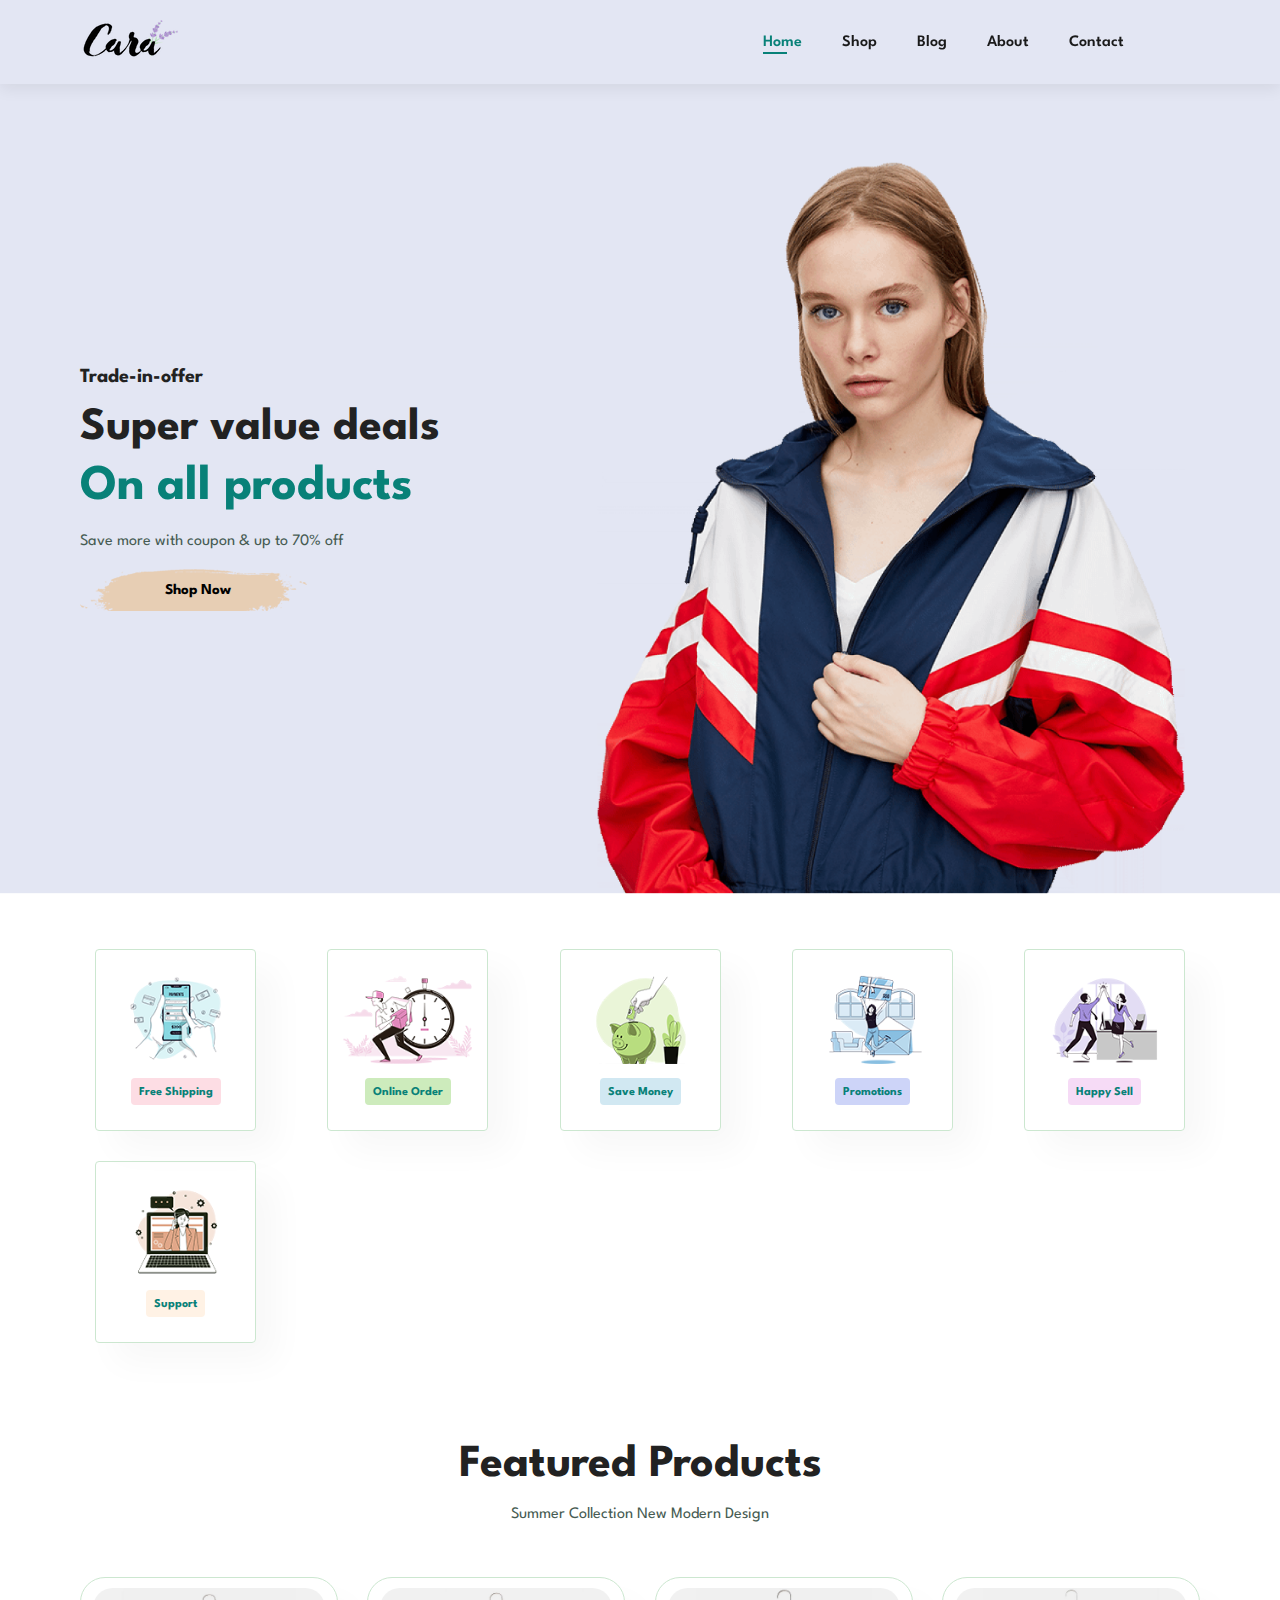
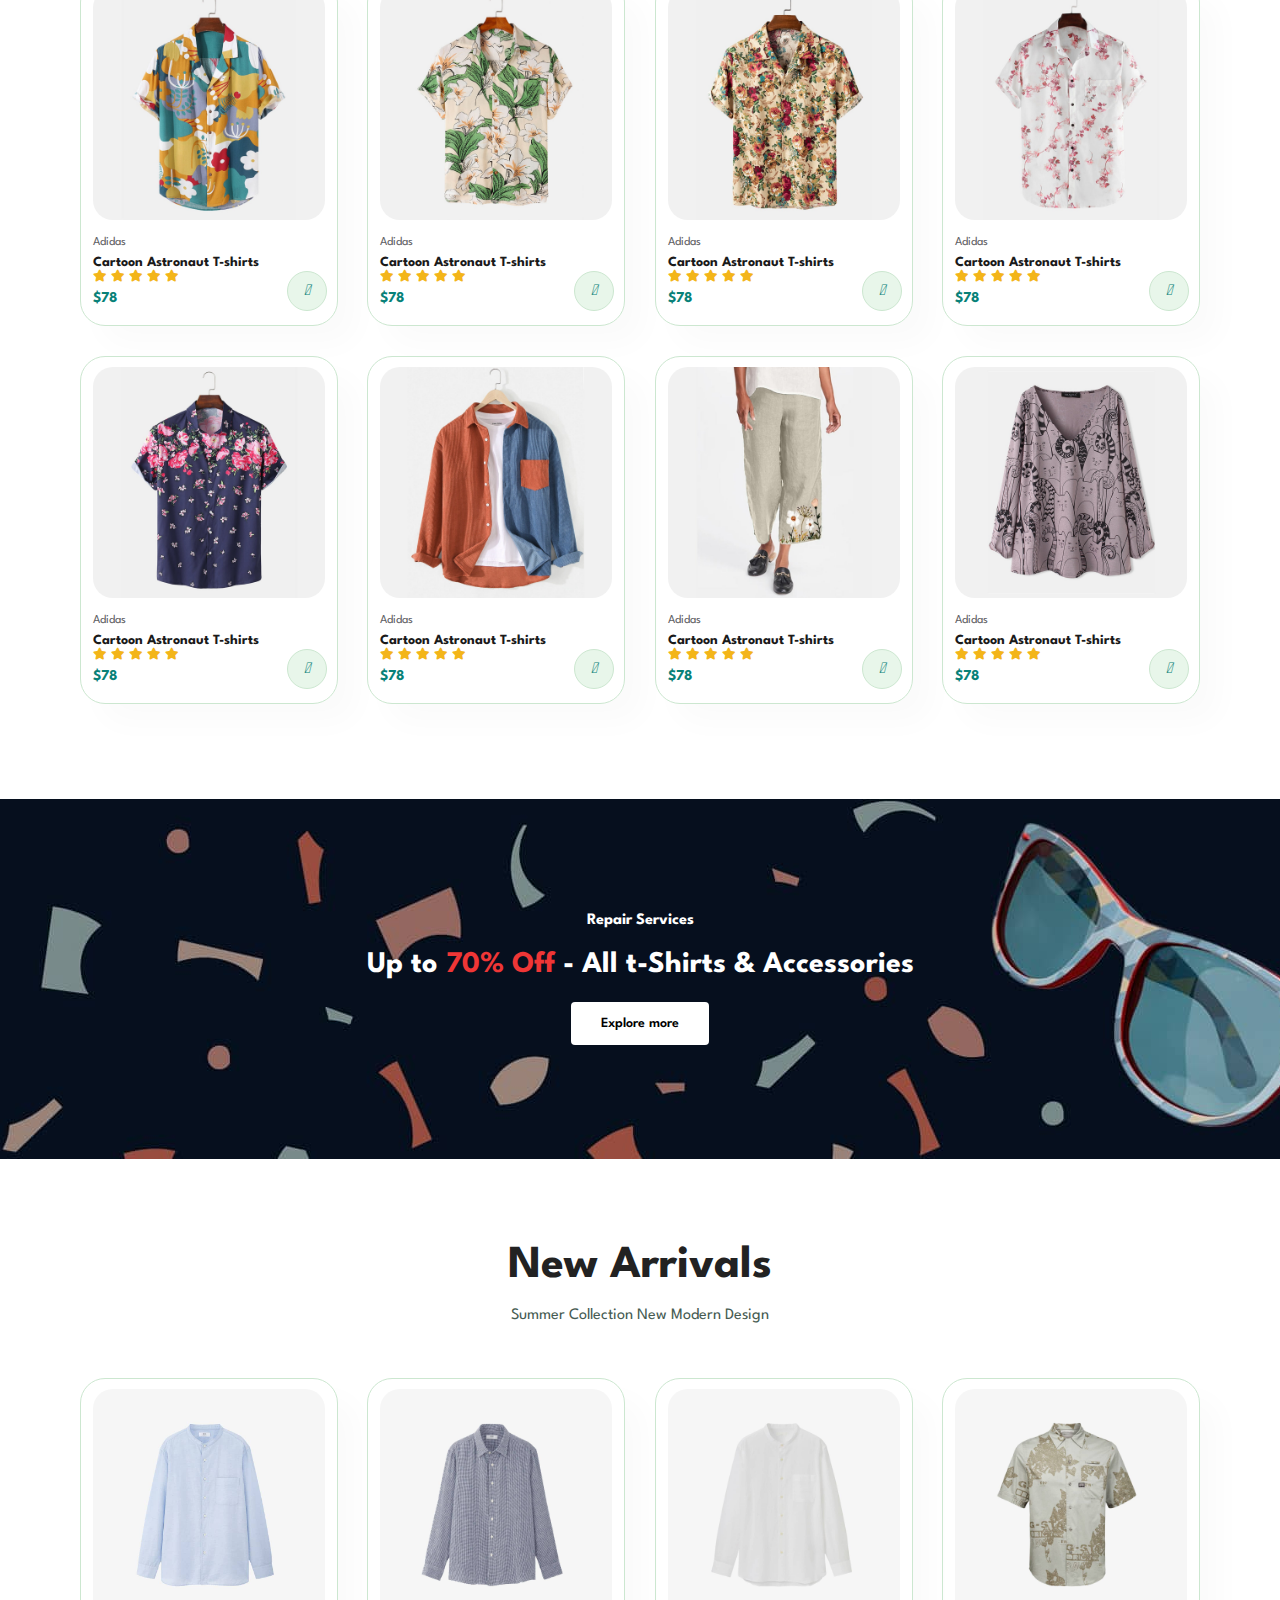
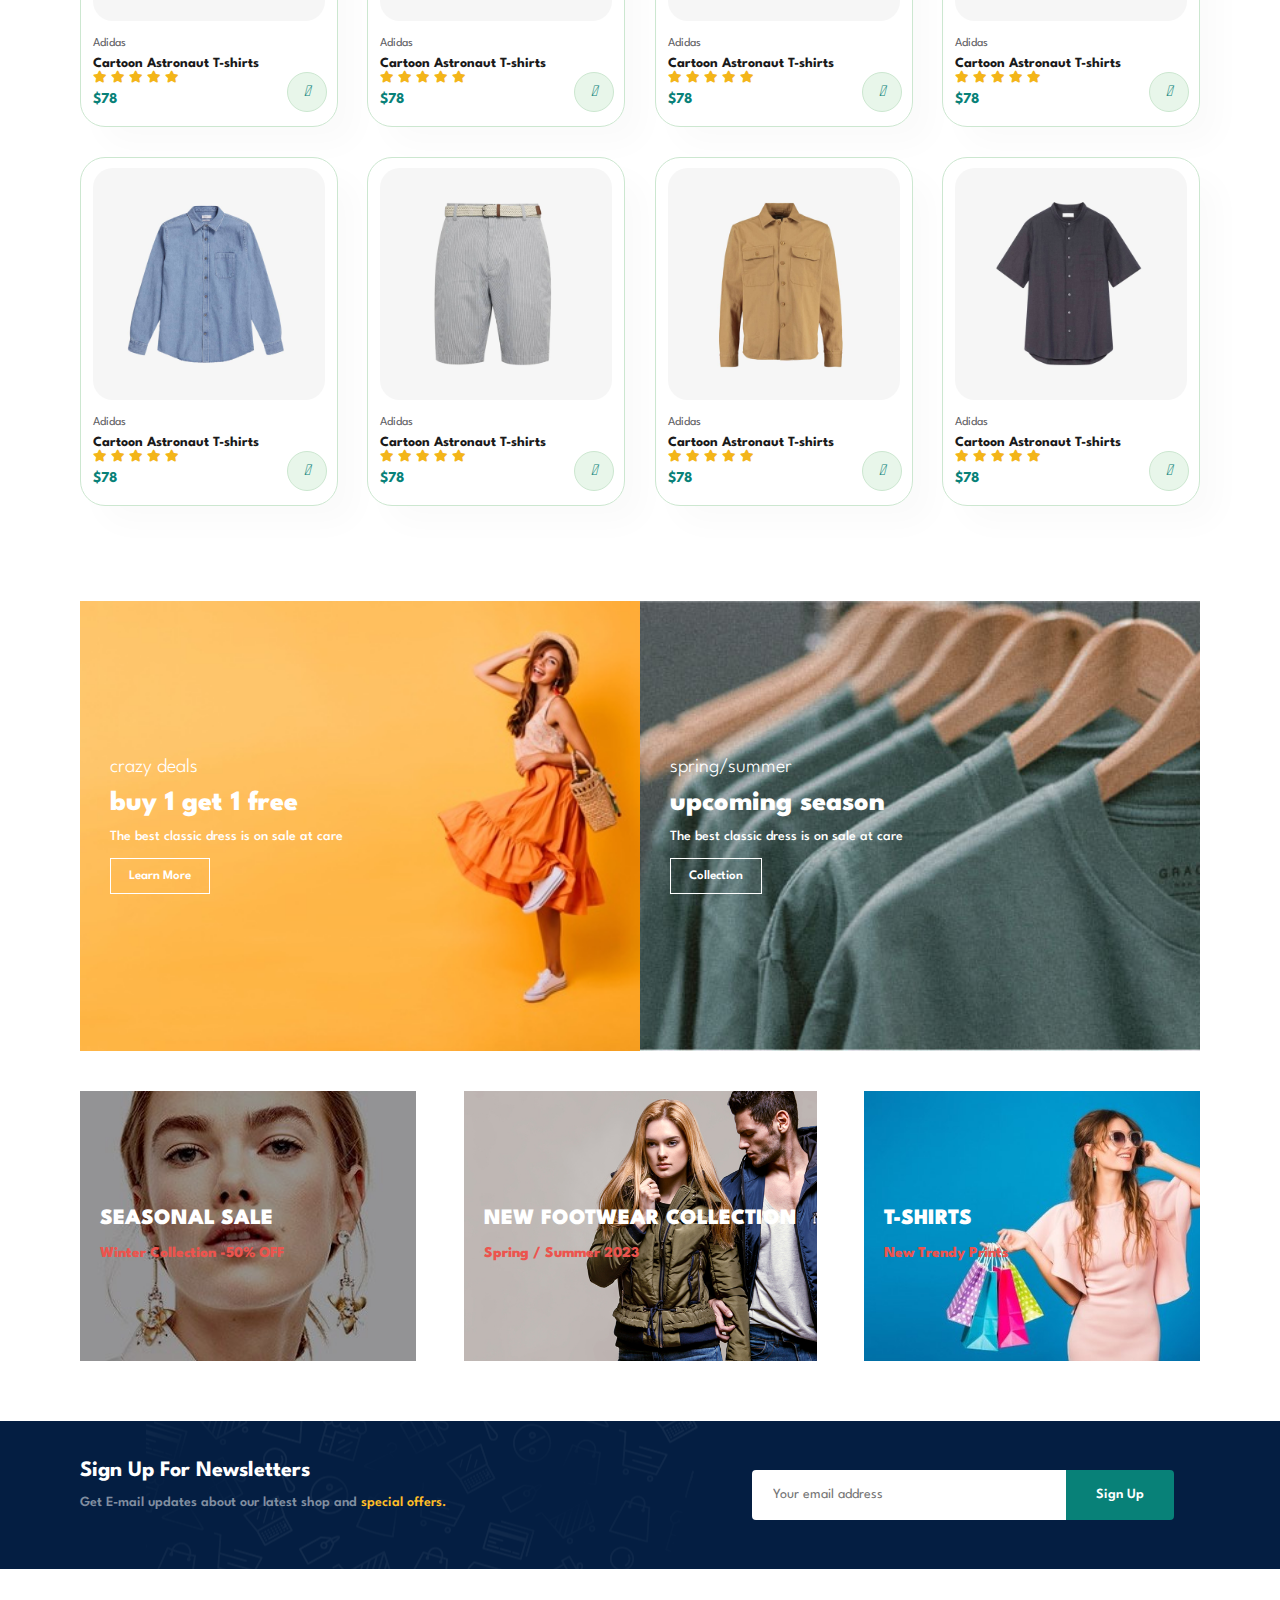
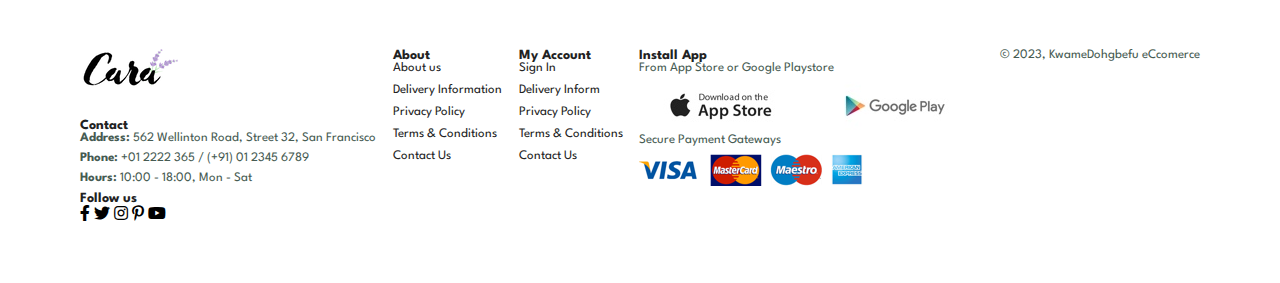
==== index.html @ 26c3a4bf "Homepage build" ====
<!DOCTYPE html>
<html lang="en">

    <head>
        <meta charset="UTF-8">
        <meta http-equiv="X-UA-Compatible" content="IE=edge">
        <meta name="viewport" content="width=device-width, initial-scale=1.0">
        <title>Tech2etc Ecommerce Tutorial</title>
        <link rel="stylesheet" href="https://pro.fontawesome.com/releases/v5.10.0/css/all.css" />

        <link rel="stylesheet" href="style.css">
    </head>

    <body>

        <section id="header">

            <a href="#"><img src="img/logo.png" class="logo" alt=""></a>

            <div>
                <ul id="navbar">
                    <li><a class="active" href="index.html">Home</a></li>
                    <li><a href="shop.html">Shop</a></li>
                    <li><a href="blog.html">Blog</a></li>
                    <li><a href="about.html">About</a></li>
                    <li><a href="contact.html">Contact</a></li>
                    <li><a href="cart.html"><i class="far fa-shopping-bag"></i></a></li>
                </ul>
            </div>

        </section>

        <section id="hero">
            <h4>Trade-in-offer</h4>
            <h2>Super value deals</h2>
            <h1>On all products</h1>
            <p>Save more with coupon & up to 70% off </p>

            <button>Shop Now</button>
        </section>

        <section id="feature" class="section-p1">
            <div class="fe-box">
                <img src="img/features/f1.png" alt="">
                <h6>Free Shipping</h6>
            </div>
            <div class="fe-box">
                <img src="img/features/f2.png" alt="">
                <h6>Online Order</h6>
            </div>
            <div class="fe-box">
                <img src="img/features/f3.png" alt="">
                <h6>Save Money</h6>
            </div>
            <div class="fe-box">
                <img src="img/features/f4.png" alt="">
                <h6>Promotions</h6>
            </div>
            <div class="fe-box">
                <img src="img/features/f5.png" alt="">
                <h6>Happy Sell</h6>
            </div>
            <div class="fe-box">
                <img src="img/features/f6.png" alt="">
                <h6>Support</h6>
            </div>
            
        </section>

        <section id="product1" class="section-p1">
            <h2>Featured Products</h2>
            <p>Summer Collection New Modern Design</p>

            <div class="pro-container"> 
                <div class="pro">
                    <img src="img/products/f1.jpg" alt="">
                    <div class="des">
                        <span>Adidas</span>
                        <h5>Cartoon Astronaut T-shirts</h5>
                        <div class="star">
                            <i class="fas fa-star"></i>
                            <i class="fas fa-star"></i>
                            <i class="fas fa-star"></i>
                            <i class="fas fa-star"></i>
                            <i class="fas fa-star"></i>
                        </div>
                        <h4>$78</h4>
                    </div>
                    <a href="#" > <i class="clafal fa-shopping-cart cart"></i> </a>
                </div>

                <div class="pro">
                    <img src="img/products/f2.jpg" alt="">
                    <div class="des">
                        <span>Adidas</span>
                        <h5>Cartoon Astronaut T-shirts</h5>
                        <div class="star">
                            <i class="fas fa-star"></i>
                            <i class="fas fa-star"></i>
                            <i class="fas fa-star"></i>
                            <i class="fas fa-star"></i>
                            <i class="fas fa-star"></i>
                        </div>
                        <h4>$78</h4>
                    </div>
                    <a href="#" > <i class="clafal fa-shopping-cart cart"></i> </a>
                </div>

                <div class="pro">
                    <img src="img/products/f3.jpg" alt="">
                    <div class="des">
                        <span>Adidas</span>
                        <h5>Cartoon Astronaut T-shirts</h5>
                        <div class="star">
                            <i class="fas fa-star"></i>
                            <i class="fas fa-star"></i>
                            <i class="fas fa-star"></i>
                            <i class="fas fa-star"></i>
                            <i class="fas fa-star"></i>
                        </div>
                        <h4>$78</h4>
                    </div>
                    <a href="#" > <i class="clafal fa-shopping-cart cart"></i> </a>
                </div>

                <div class="pro">
                    <img src="img/products/f4.jpg" alt="">
                    <div class="des">
                        <span>Adidas</span>
                        <h5>Cartoon Astronaut T-shirts</h5>
                        <div class="star">
                            <i class="fas fa-star"></i>
                            <i class="fas fa-star"></i>
                            <i class="fas fa-star"></i>
                            <i class="fas fa-star"></i>
                            <i class="fas fa-star"></i>
                        </div>
                        <h4>$78</h4>
                    </div>
                    <a href="#" > <i class="clafal fa-shopping-cart cart"></i> </a>
                </div>

                <div class="pro">
                    <img src="img/products/f5.jpg" alt="">
                    <div class="des">
                        <span>Adidas</span>
                        <h5>Cartoon Astronaut T-shirts</h5>
                        <div class="star">
                            <i class="fas fa-star"></i>
                            <i class="fas fa-star"></i>
                            <i class="fas fa-star"></i>
                            <i class="fas fa-star"></i>
                            <i class="fas fa-star"></i>
                        </div>
                        <h4>$78</h4>
                    </div>
                    <a href="#" > <i class="clafal fa-shopping-cart cart"></i> </a>
                </div>

                <div class="pro">
                    <img src="img/products/f6.jpg" alt="">
                    <div class="des">
                        <span>Adidas</span>
                        <h5>Cartoon Astronaut T-shirts</h5>
                        <div class="star">
                            <i class="fas fa-star"></i>
                            <i class="fas fa-star"></i>
                            <i class="fas fa-star"></i>
                            <i class="fas fa-star"></i>
                            <i class="fas fa-star"></i>
                        </div>
                        <h4>$78</h4>
                    </div>
                    <a href="#" > <i class="clafal fa-shopping-cart cart"></i> </a>
                </div>

                <div class="pro">
                    <img src="img/products/f7.jpg" alt="">
                    <div class="des">
                        <span>Adidas</span>
                        <h5>Cartoon Astronaut T-shirts</h5>
                        <div class="star">
                            <i class="fas fa-star"></i>
                            <i class="fas fa-star"></i>
                            <i class="fas fa-star"></i>
                            <i class="fas fa-star"></i>
                            <i class="fas fa-star"></i>
                        </div>
                        <h4>$78</h4>
                    </div>
                    <a href="#" > <i class="clafal fa-shopping-cart cart"></i> </a>
                </div>

                <div class="pro">
                    <img src="img/products/f8.jpg" alt="">
                    <div class="des">
                        <span>Adidas</span>
                        <h5>Cartoon Astronaut T-shirts</h5>
                        <div class="star">
                            <i class="fas fa-star"></i>
                            <i class="fas fa-star"></i>
                            <i class="fas fa-star"></i>
                            <i class="fas fa-star"></i>
                            <i class="fas fa-star"></i>
                        </div>
                        <h4>$78</h4>
                    </div>
                    <a href="#" > <i class="clafal fa-shopping-cart cart"></i> </a>
                </div>
            </div>
        </section>

        <section id="banner" class="section-m1">
            <h4>Repair Services</h4>
            <h2>Up to <span>70% Off</span> - All t-Shirts & Accessories</h2>
            <button class="normal">Explore more</button>
        </section>

        <section id="product1" class="section-p1">
            <h2>New Arrivals</h2>
            <p>Summer Collection New Modern Design</p>

            <div class="pro-container"> 
                <div class="pro">
                    <img src="img/products/n1.jpg" alt="">
                    <div class="des">
                        <span>Adidas</span>
                        <h5>Cartoon Astronaut T-shirts</h5>
                        <div class="star">
                            <i class="fas fa-star"></i>
                            <i class="fas fa-star"></i>
                            <i class="fas fa-star"></i>
                            <i class="fas fa-star"></i>
                            <i class="fas fa-star"></i>
                        </div>
                        <h4>$78</h4>
                    </div>
                    <a href="#" > <i class="clafal fa-shopping-cart cart"></i> </a>
                </div>

                <div class="pro">
                    <img src="img/products/n2.jpg" alt="">
                    <div class="des">
                        <span>Adidas</span>
                        <h5>Cartoon Astronaut T-shirts</h5>
                        <div class="star">
                            <i class="fas fa-star"></i>
                            <i class="fas fa-star"></i>
                            <i class="fas fa-star"></i>
                            <i class="fas fa-star"></i>
                            <i class="fas fa-star"></i>
                        </div>
                        <h4>$78</h4>
                    </div>
                    <a href="#" > <i class="clafal fa-shopping-cart cart"></i> </a>
                </div>

                <div class="pro">
                    <img src="img/products/n3.jpg" alt="">
                    <div class="des">
                        <span>Adidas</span>
                        <h5>Cartoon Astronaut T-shirts</h5>
                        <div class="star">
                            <i class="fas fa-star"></i>
                            <i class="fas fa-star"></i>
                            <i class="fas fa-star"></i>
                            <i class="fas fa-star"></i>
                            <i class="fas fa-star"></i>
                        </div>
                        <h4>$78</h4>
                    </div>
                    <a href="#" > <i class="clafal fa-shopping-cart cart"></i> </a>
                </div>

                <div class="pro">
                    <img src="img/products/n4.jpg" alt="">
                    <div class="des">
                        <span>Adidas</span>
                        <h5>Cartoon Astronaut T-shirts</h5>
                        <div class="star">
                            <i class="fas fa-star"></i>
                            <i class="fas fa-star"></i>
                            <i class="fas fa-star"></i>
                            <i class="fas fa-star"></i>
                            <i class="fas fa-star"></i>
                        </div>
                        <h4>$78</h4>
                    </div>
                    <a href="#" > <i class="clafal fa-shopping-cart cart"></i> </a>
                </div>

                <div class="pro">
                    <img src="img/products/n5.jpg" alt="">
                    <div class="des">
                        <span>Adidas</span>
                        <h5>Cartoon Astronaut T-shirts</h5>
                        <div class="star">
                            <i class="fas fa-star"></i>
                            <i class="fas fa-star"></i>
                            <i class="fas fa-star"></i>
                            <i class="fas fa-star"></i>
                            <i class="fas fa-star"></i>
                        </div>
                        <h4>$78</h4>
                    </div>
                    <a href="#" > <i class="clafal fa-shopping-cart cart"></i> </a>
                </div>

                <div class="pro">
                    <img src="img/products/n6.jpg" alt="">
                    <div class="des">
                        <span>Adidas</span>
                        <h5>Cartoon Astronaut T-shirts</h5>
                        <div class="star">
                            <i class="fas fa-star"></i>
                            <i class="fas fa-star"></i>
                            <i class="fas fa-star"></i>
                            <i class="fas fa-star"></i>
                            <i class="fas fa-star"></i>
                        </div>
                        <h4>$78</h4>
                    </div>
                    <a href="#" > <i class="clafal fa-shopping-cart cart"></i> </a>
                </div>

                <div class="pro">
                    <img src="img/products/n7.jpg" alt="">
                    <div class="des">
                        <span>Adidas</span>
                        <h5>Cartoon Astronaut T-shirts</h5>
                        <div class="star">
                            <i class="fas fa-star"></i>
                            <i class="fas fa-star"></i>
                            <i class="fas fa-star"></i>
                            <i class="fas fa-star"></i>
                            <i class="fas fa-star"></i>
                        </div>
                        <h4>$78</h4>
                    </div>
                    <a href="#" > <i class="clafal fa-shopping-cart cart"></i> </a>
                </div>

                <div class="pro">
                    <img src="img/products/n8.jpg" alt="">
                    <div class="des">
                        <span>Adidas</span>
                        <h5>Cartoon Astronaut T-shirts</h5>
                        <div class="star">
                            <i class="fas fa-star"></i>
                            <i class="fas fa-star"></i>
                            <i class="fas fa-star"></i>
                            <i class="fas fa-star"></i>
                            <i class="fas fa-star"></i>
                        </div>
                        <h4>$78</h4>
                    </div>
                    <a href="#" > <i class="clafal fa-shopping-cart cart"></i> </a>
                </div>
            </div>
        </section>

        <section id="sm-banner" class="section-p1" >
            <div class="banner-box">
                <h4>crazy deals</h4>
                <h2>buy 1 get 1 free</h2>
                <span>The best classic dress is on sale at care</span>
                <button class="white">Learn More</button>
            </div>

            <div class="banner-box banner-box2">
                <h4>spring/summer</h4>
                <h2>upcoming season</h2>
                <span>The best classic dress is on sale at care</span>
                <button class="white">Collection</button>
            </div>

        </section>

        <section id="banner3">

            <div class="banner-box">
                <h2>SEASONAL SALE</h2>
                <h3>Winter Collection -50% OFF</h3>
            </div>

            <div class="banner-box banner-box2">
                <h2>NEW FOOTWEAR COLLECTION</h2>
                <h3>Spring / Summer 2023</h3>
            </div>

            <div class="banner-box banner-box3">
                <h2>T-SHIRTS</h2>
                <h3>New Trendy Prints</h3>
            </div>

        </section>

        <section id="newsletter" class="section-p1 section-m1"> 
            <div class="newstext">
                <h4>Sign Up For Newsletters</h4>
                <p>Get E-mail updates about our latest shop and <span>special offers.</span></p>
            </div>
            <div class="form">
                <input type="text" placeholder="Your email address" name="" id="">
                <button class="normal">Sign Up</button>
            </div>
        </section>

        <footer class="section-p1">
            <div class="col">
                <img class="logo" src="img/logo.png" alt="">
                <h4>Contact</h4>
                <p> <strong>Address:</strong> 562 Wellinton Road, Street 32, San Francisco</p>
                <p><strong>Phone:</strong> +01 2222 365 / (+91) 01 2345 6789</p>
                <p> <strong>Hours:</strong> 10:00 - 18:00, Mon - Sat</p>
                <div class="follow">
                    <h4>Follow us</h4>
                    <div class="icon">
                        <i class="fab fa-facebook-f"></i>
                        <i class="fab fa-twitter"></i>
                        <i class="fab fa-instagram"></i>
                        <i class="fab fa-pinterest-p"></i>
                        <i class="fab fa-youtube"></i>

                    </div>
                </div>
            </div>

            <div class="col">
                <h4>About</h4>
                <a href="#">About us</a>
                <a href="#">Delivery Information</a>
                <a href="#">Privacy Policy</a>
                <a href="#">Terms & Conditions</a>
                <a href="#">Contact Us</a>
            </div>

            <div class="col">
                <h4>My Account</h4>
                <a href="#">Sign In</a>
                <a href="#">Delivery Inform</a>
                <a href="#">Privacy Policy</a>
                <a href="#">Terms & Conditions</a>
                <a href="#">Contact Us</a>
            </div>

            <div class="col install">
                <h4>Install App</h4>
                <p>From App Store or Google Playstore</p>
                <div class="row">
                    <img src="img/pay/app.jpg" alt="">
                    <img src="img/pay/play.jpg" alt="">
                </div>
                <p>Secure Payment Gateways </p>
                <img src="img/pay/pay.png" alt="">
            </div>
            <div class="copyright">
                <p>© 2023, KwameDohgbefu eCcomerce</p>
            </div>

        </footer>

        <script src="script.js"></script>
    </body>

</html>
---- style.css ----
@import url("https://fonts.googleapis.com/css2?family=Spartan:wght@100;200;300;400;500;600;700;800;900&display=swap");
* {
  margin: 0;
  padding: 0;
  box-sizing: border-box;
  font-family: "Spartan", sans-serif;
}

html {
  scroll-behavior: smooth;
}

/* Global Styles */

h1 {
  font-size: 50px;
  line-height: 64px;
  color: #222;
}

h2 {
  font-size: 46px;
  line-height: 54px;
  color: #222;
}

h4 {
  font-size: 20px;
  color: #222;
}

h6 {
  font-weight: 700;
  font-size: 12px;
}

p {
  font-size: 16px;
  color: #465b52;
  margin: 15px 0 20px 0;
}

.section-p1 {
  padding: 40px 80px;
}

.section-m1 {
  margin: 40px 0;
}

button.normal {
  font-size: 14px;
  font-weight: 600;
  padding: 15px 30px;
  color: #000;
  background-color: #fff;
  border-radius: 4px;
  cursor: pointer;
  border: none;
  outline: none;
  transition: 0.2s;
}

button.white {
  font-size: 13px;
  font-weight: 600;
  padding: 11px 18px;
  color: #fff;
  background-color: transparent;
  cursor: pointer;
  border: 1px solid #fff;
  outline: none;
  transition: 0.2s;
}

body {
  width: 100%;
}

/*header start*/
#header{
  display: flex;
  align-items: center;
  justify-content: space-between;
  padding: 20px 80px;
  background: #e3e6f3;
  box-shadow: 0 5px 15px rgba(0, 0, 0, 0.07); 
  z-index: 999;
  position: sticky;
  top: 0;
  left: 0;

}

#navbar{
  display: flex;
  align-items: center;
  justify-content: center;


}

#navbar li{
  list-style: none;
  padding: 0 20px;
  position: relative;
}

#navbar li a{
  text-decoration: none;
  font-size: 16px;
  font-weight: 600;
  color: #1a1a1a;
  transition: 0.3s ease;
}

#navbar li a:hover,
#navbar li a.active {
  color: #088178;
  
}

#navbar li a.active::after,
#navbar li a:hover::after {
  content: "";
  width: 30%;
  height: 2px;
  background: #088178;
  position: absolute;
  bottom: -4px;
  left: 20px;
}
/*header END*/


/*Home Page start*/
#hero {
  background-image: url("img/hero4.png");
  height: 90vh;
  width: 100%;
  background-size: cover;
  background-position: top 25% right 0;
  padding: 0 80px;
  display: flex;
  flex-direction: column;
  align-items: flext-start;
  justify-content: center;
}

#hero h4{
  padding-bottom: 15px;
}

#hero h1{
  color: #088178;
}

#hero button {
  background-image: url("img/button.png");
  background-color: transparent;
  width: 250px;
  border: 0;
  padding: 14px 80px 14px 65px;
  background-repeat: no-repeat;
  cursor: pointer;
  font-weight: 700;
  font-size: 15px;
}

#feature{
  display: flex;
  align-items: center;
  justify-content: space-between;
  flex-wrap: wrap;
}

#feature .fe-box {
  width: 161px;
  text-align: center;
  padding: 25px 15px;
  box-shadow: 20px 20px 34px rgba(0, 0, 0, 0.03);
  border: 1px solid #cce7d0;
  border-radius: 4px;
  margin: 15px;
}

#feature .fe-box:hover {
  box-shadow: 10px 10px 54px rgba(70, 62, 221, 0.1);

}

#feature .fe-box img {
  width: 100%;
  margin-bottom: 10px;
}

#feature .fe-box h6{
  display: inline-block;
  padding: 9px 8px 6px 8px;
  line-height: 1;
  border-radius: 4px;
  color: #088178;
  background-color: #fddde4;

}

#feature .fe-box:nth-child(2) h6 {
  background-color: #cdebbc;
}

#feature .fe-box:nth-child(3) h6 {
  background-color: #d1e8f2;
}

#feature .fe-box:nth-child(4) h6 {
  background-color: #cdd4f8;
}

#feature .fe-box:nth-child(5) h6 {
  background-color: #f6dbf6;
}

#feature .fe-box:nth-child(6) h6 {
  background-color: #fff2e5;
}

#product1 {
  text-align: center;
} 

#product1 .pro{
  width: 23%;
  min-width: 250px;
  padding: 10px 12px;
  border: 1px solid #cce7d0;
  border-radius:25px;
  cursor: pointer;
  box-shadow: 20px 20px 30px rgba(0, 0, 0, 0.02);
  margin: 15px 0;
  transition: 0.2s ease;
  position: relative;
}

#product1 .pro:hover {
  box-shadow: 20px 20px 30px rgba(0, 0, 0, 0.06);
}

#product1 .pro img {
  width: 100%;
  border-radius: 20px;
}

#product1 .pro .des {
  text-align: start;
  padding: 10px 0;
}

#product1 .pro .des span {
  color: #606063;
  font-size: 12px;
}

#product1 .pro .des h5 {
  padding-top: 7px;
  color: #1a1a1a;
  font-size: 14px;
}

#product1 .pro .des i{
  font-size: 12px;
  color: rgb(243, 181, 25);
}

#product1 .pro .des h4{
  padding-top: 7px;
  font-size: 15px;
  font-weight: 700;
  color: #088178;
}

#product1 .pro .cart{
  width: 40px;
  height: 40px;
  line-height: 40px;
  border: 50px;
  background-color: #e8f6ea;
  font-weight: 500;
  color: #088178;
  border: 1px solid #cce7d0;
  border-radius: 80%;
  position: absolute;
  bottom: 14px;
  right: 10px;
}

#product1 .pro-container {
  display: flex;
  justify-content: space-between;
  padding-top: 20px;
  flex-wrap: wrap;
}

#banner {
  display: flex;
  flex-direction: column;
  justify-content: center;
  align-items: center;
  text-align: center;
  background-image: url(img/banner/b2.jpg);
  width: 100%;
  height: 40vh;
  background-size: cover;
  background-position: center;
}

#banner h4{
  color: #fff;
  font-size: 16px;
}

#banner h2{
  color: #fff;
  font-size: 30px;
  padding: 10px 0;
}

#banner h2 span{
  color: #ef3636;
}

#banner button:hover{
  background: #088178;
  color: #fff;
}

#sm-banner{
  display: flex;
  justify-content: space-between;
  flex-wrap: wrap;
}

#sm-banner .banner-box{
  display: flex;
  flex-direction: column;
  justify-content: center;
  align-items: flex-start;
  background-image: url(img/banner/b17.jpg);
  min-width: 560px;
  height: 50vh;
  background-size: cover;
  background-position: center;
  padding: 30px;
}

#sm-banner .banner-box2{
  background-image: url(img/banner/b10.jpg);

}

#sm-banner h4{
  color: #fff;
  font-size: 20px;
  font-weight: 300;
}

#sm-banner h2{
  color: #fff;
  font-size: 28px;
  font-weight: 800;
}

#sm-banner span{
  color: #fff;
  font-size: 14px;
  font-weight: 500;
  padding-bottom: 15px;
}

#sm-banner .banner-box:hover button {
  background: #088178;
  border: 1 px solid #088178;

}

#banner3{
  display: flex;
  justify-content: space-between;
  flex-wrap: wrap;
  padding: 0 80px;

}

#banner3 .banner-box{
  display: flex;
  flex-direction: column;
  justify-content: center;
  align-items: flex-start;
  background-image: url(img/banner/b7.jpg);
  min-width: 30%;
  height: 30vh;
  background-size: cover;
  background-position: center;
  padding: 20px;
  margin-bottom: 20px;
}

#banner3 .banner-box2{
  background-image: url("img/banner/b4.jpg");
}

#banner3 .banner-box3{
  background-image: url("img/banner/b18.jpg");
}

#banner3 h2{
  color: #fff;
  font-weight: 900;
  font-size: 22px;
}

#banner3 h3{
  color: #ec544e;
  font-weight: 800;
  font-size: 15px;
}

#newsletter{
  display: flex;
  justify-content: space-between;
  flex-wrap: wrap;
  align-items: center;
  background-image: url("img/banner/b14.png");
  background-repeat: no-repeat;
  background-position: 20% 30%;
  background-color: #041e42;
}

#newsletter h4{
  font-size: 22px;
  font-weight: 700;
  color: #fff;
}

#newsletter p{
  font-size: 14px;
  font-weight: 600;
  color: #818ea0;
}

#newsletter p span{
  color: #ffbd27;
}

#newsletter .form{
  display: flex;
  width: 40%;
}

#newsletter input{
  height: 3.125rem;
  padding: 0 1.25rem;
  font-size: 14px;
  width: 70%;
  border: 1px solid transparent;
  border-radius: 4px;
  outline: none;
  border-top-right-radius: 0;
  border-bottom-right-radius: 0;
}

#newsletter button{
  
  background-color: #088178;
  color: #fff;
  white-space: nowwrap;
  border-top-left-radius: 0;
  border-bottom-left-radius: 0;
}

footer{
  display: flex;
  flex-wrap: wrap;
  justify-content: space-between; 
}

footer .col{
  display: flex;
  flex-direction: column;
  align-items: flex-start;
  margin-bottom: 20px;
}

footer .logo{
  margin-bottom: 30px;
}

footer h4 {
  font-size: 14px;
}

footer p{
  font-size: 13px;
  margin: 0 0 8px 0; 
}

footer a{
  font-size: 13px;
  text-decoration: none;
  color: #222;
  margin-bottom: 10px;
}

footer .follow{
  margin-top: ;
}
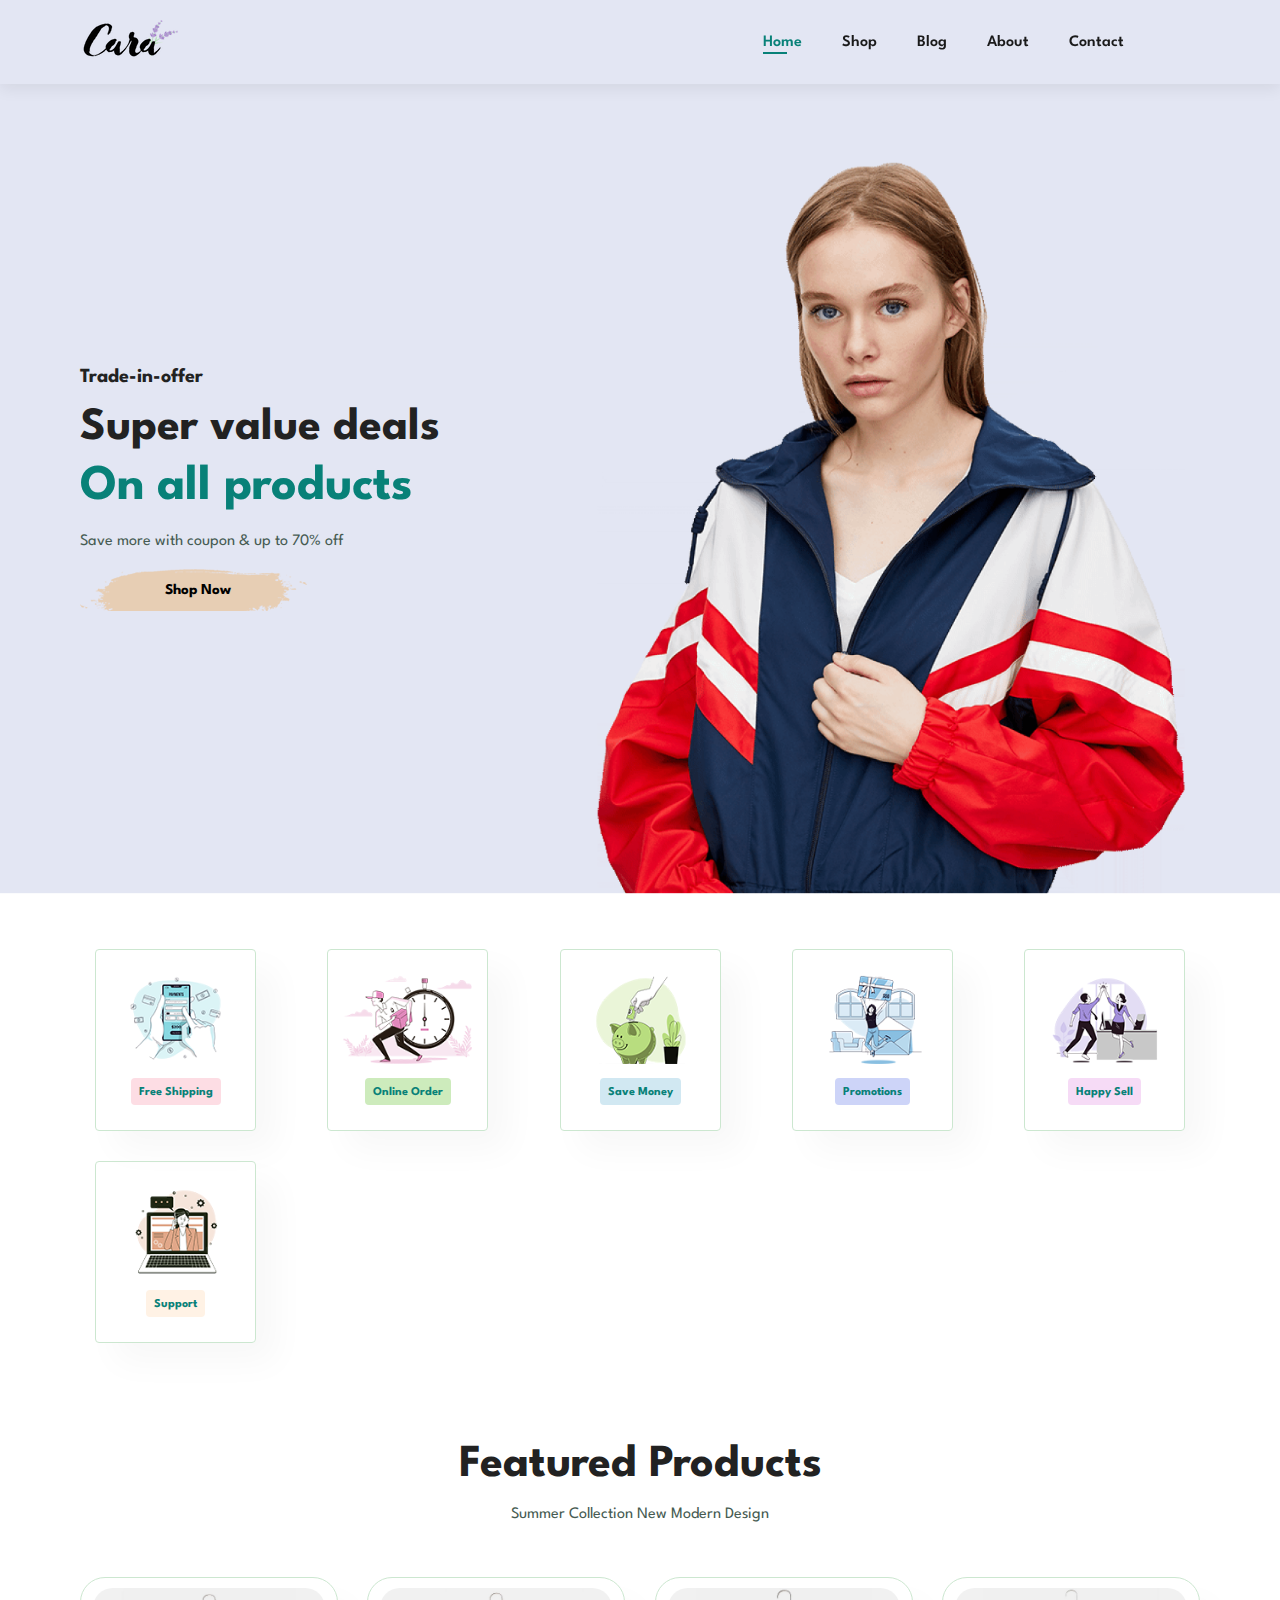
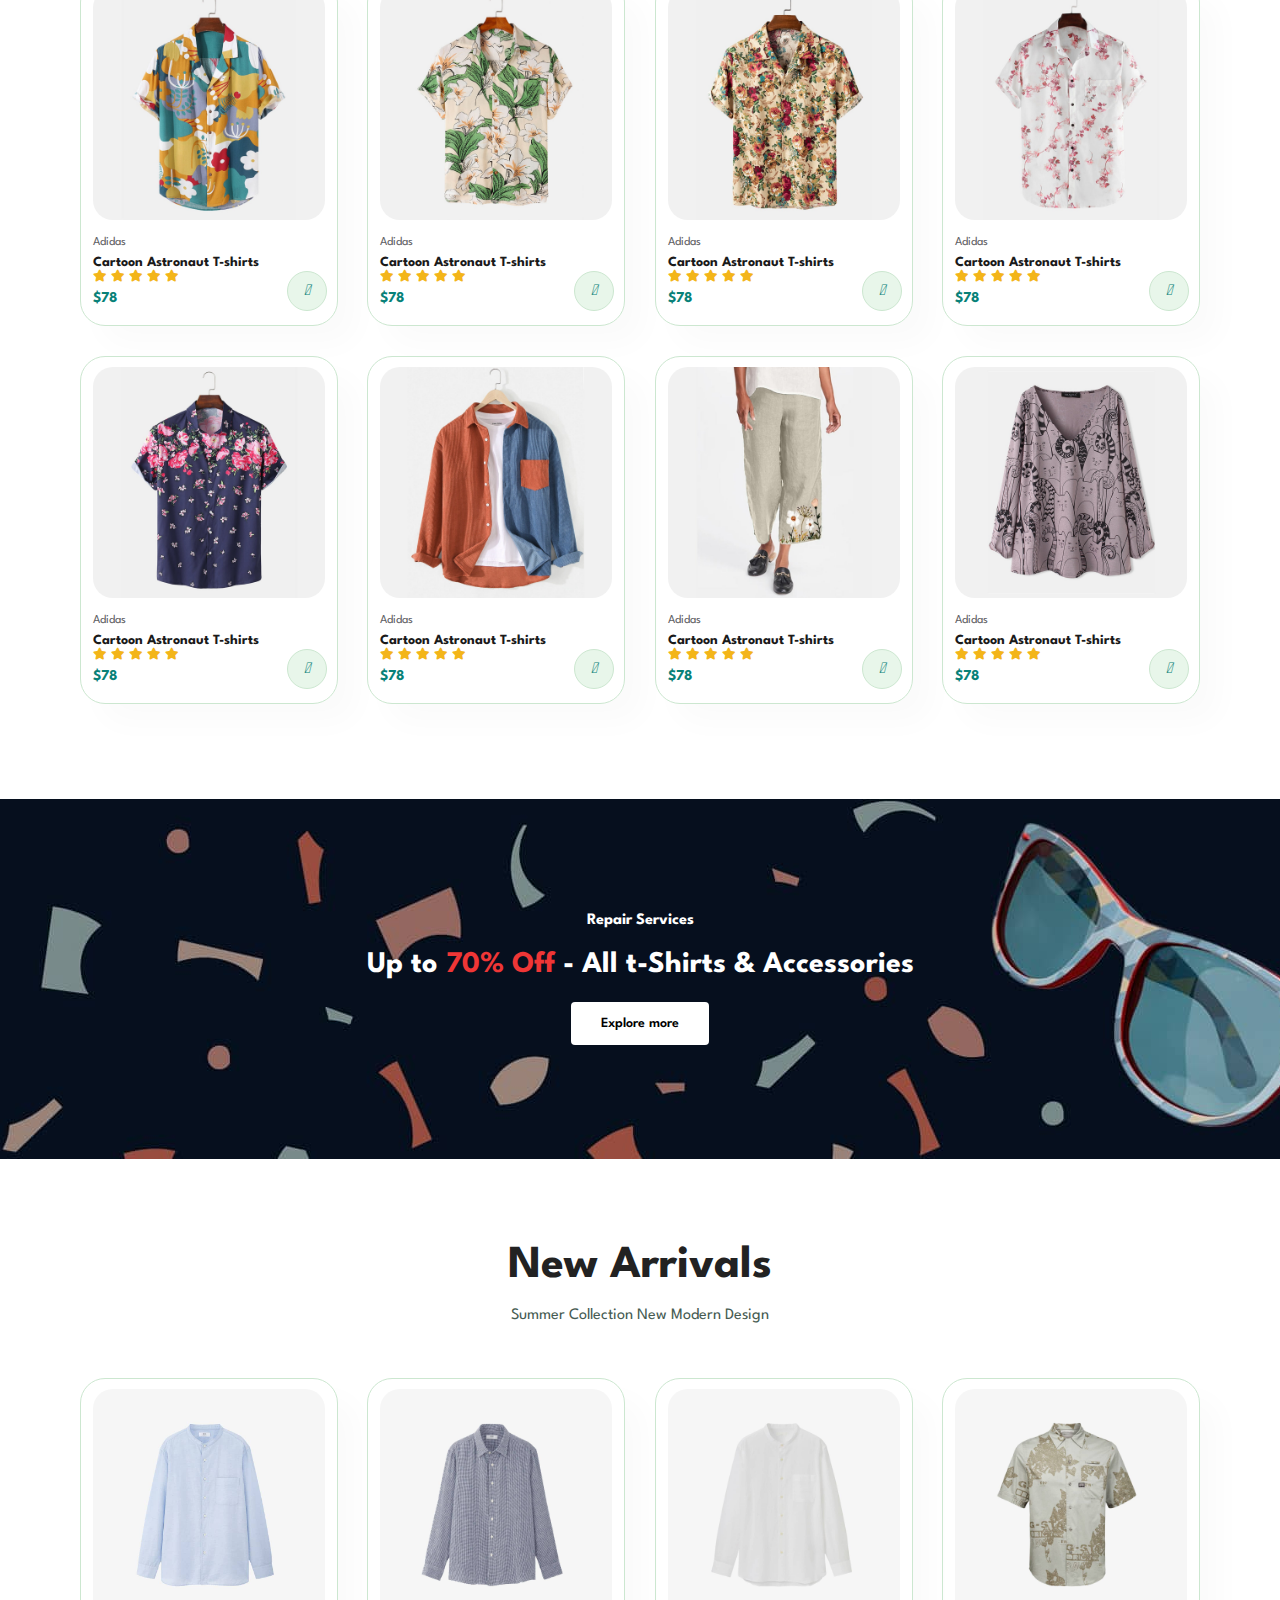
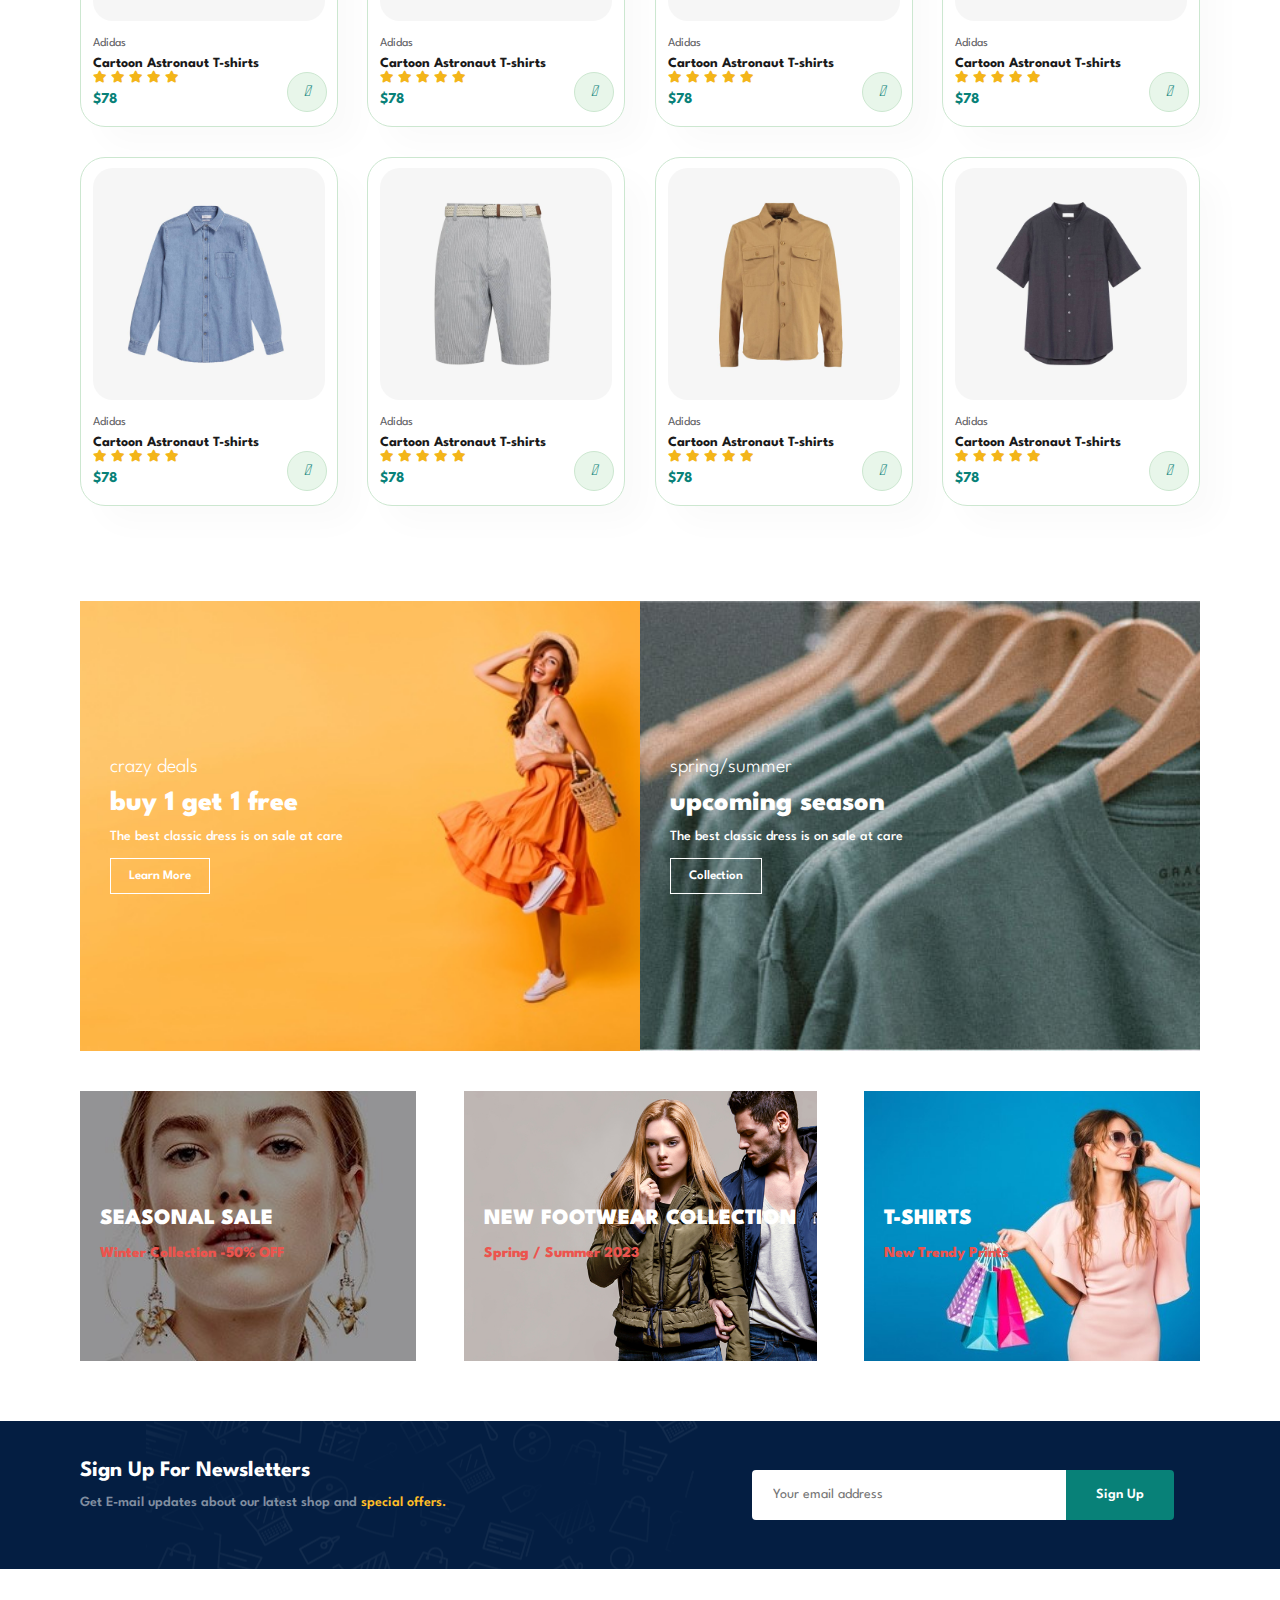
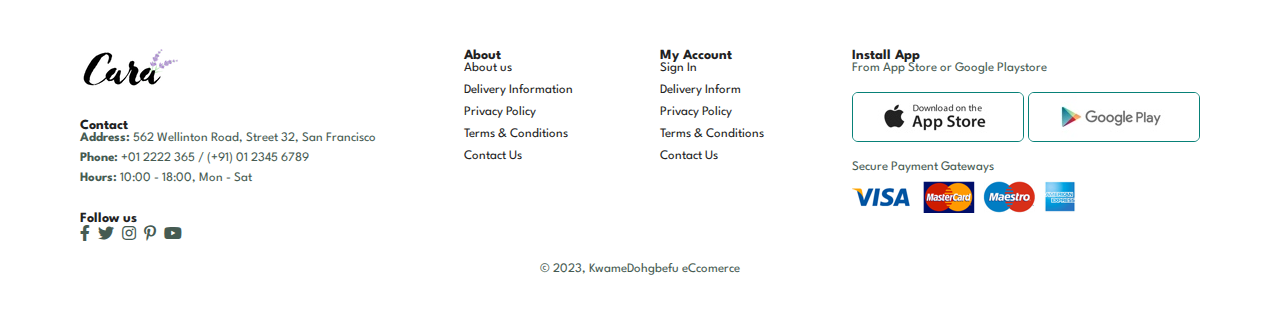
==== commit be0da3a5: "new commit" ====
--- a/index.html
+++ b/index.html
@@ -24,8 +24,14 @@
                     <li><a href="blog.html">Blog</a></li>
                     <li><a href="about.html">About</a></li>
                     <li><a href="contact.html">Contact</a></li>
-                    <li><a href="cart.html"><i class="far fa-shopping-bag"></i></a></li>
+                    <li id="lg-bag"><a href="cart.html"><i class="far fa-shopping-bag"></i></a></li>
+                    <a href="#" id="close"> <i class="far fa-times"></i> </a>
                 </ul>
+            </div>
+            <div id="mobile">
+                <a href="cart.html"><i class="far fa-shopping-bag"></i></a>
+                <i id="bar" class="fas fa-outdent"></i>
+
             </div>
 
         </section>
--- a/style.css
+++ b/style.css
@@ -117,7 +117,15 @@
 #navbar li a:hover,
 #navbar li a.active {
   color: #088178;
-  
+}
+
+#mobile{
+  display: none;
+  align-items: center;
+}
+
+#close{
+  display: none;
 }
 
 #navbar li a.active::after,
@@ -130,6 +138,8 @@
   bottom: -4px;
   left: 20px;
 }
+
+
 /*header END*/
 
 
@@ -511,5 +521,106 @@
 }
 
 footer .follow{
-  margin-top: ;
+  margin-top: 20px;
+}
+
+footer .follow i{
+  color: #465b52;
+  padding-right: 4px;
+  cursor: pointer;
+}
+
+
+footer .install .row img{
+  border: 1px solid #088178;
+  border-radius: 6px ;
+}
+
+footer .install .row img{
+  margin: 10px 0 15px 0;
+}
+
+footer .follow i:hover,
+footer a:hover{
+  color: #088178;
+}
+
+footer .copyright{
+  width: 100%;
+  text-align: center ;
+}
+
+
+
+
+/* Start Media Querry*/
+@media (max-width:799px) {
+  .section-p1{
+    padding: 40px 40px;
+  }
+  #navbar{
+    display: flex;
+    flex-direction:column;
+    align-items: flex-start;
+    justify-content: flex-start;
+    position: fixed;
+    top: 0;
+    right: -300px;
+    height: 100vh;
+    width: 300px;
+    background-color: #e3e6f3 ;
+    padding: 80px 0 0 10px;
+    transition: 0.3s;
+  }
+  #navbar.active{
+    right: 0px;
+  }
+  #navbar li{
+    margin-bottom: 25px;
+  }
+  #mobile{
+    display: flex;
+    align-items: center;
+  }
+  #mobile i{
+    color: #1a1a1a;
+    font-size: 25px;
+    padding-left: 20px;
+  }
+
+  #close{
+    display: initial;
+    position: absolute;
+    top: 30px;
+    left:30px;
+    color: #222 ;
+    font-size: 24px;
+  }
+
+  #lg-bag{
+    display: none;
+  }
+
+  #hero {
+    height: 70vh;
+    padding: 0 80px;
+    background-position: top 30% right 30%;
+  }
+
+  #feature{
+    justify-content: center;
+  }
+
+  #feature .fe-box{
+    margin: 15px 15px;
+  }
+
+  #product1 .pro-container {
+    justify-content: center;
+  }
+
+  #product1 .pro{
+    justify-content: center;
+  }
+
 }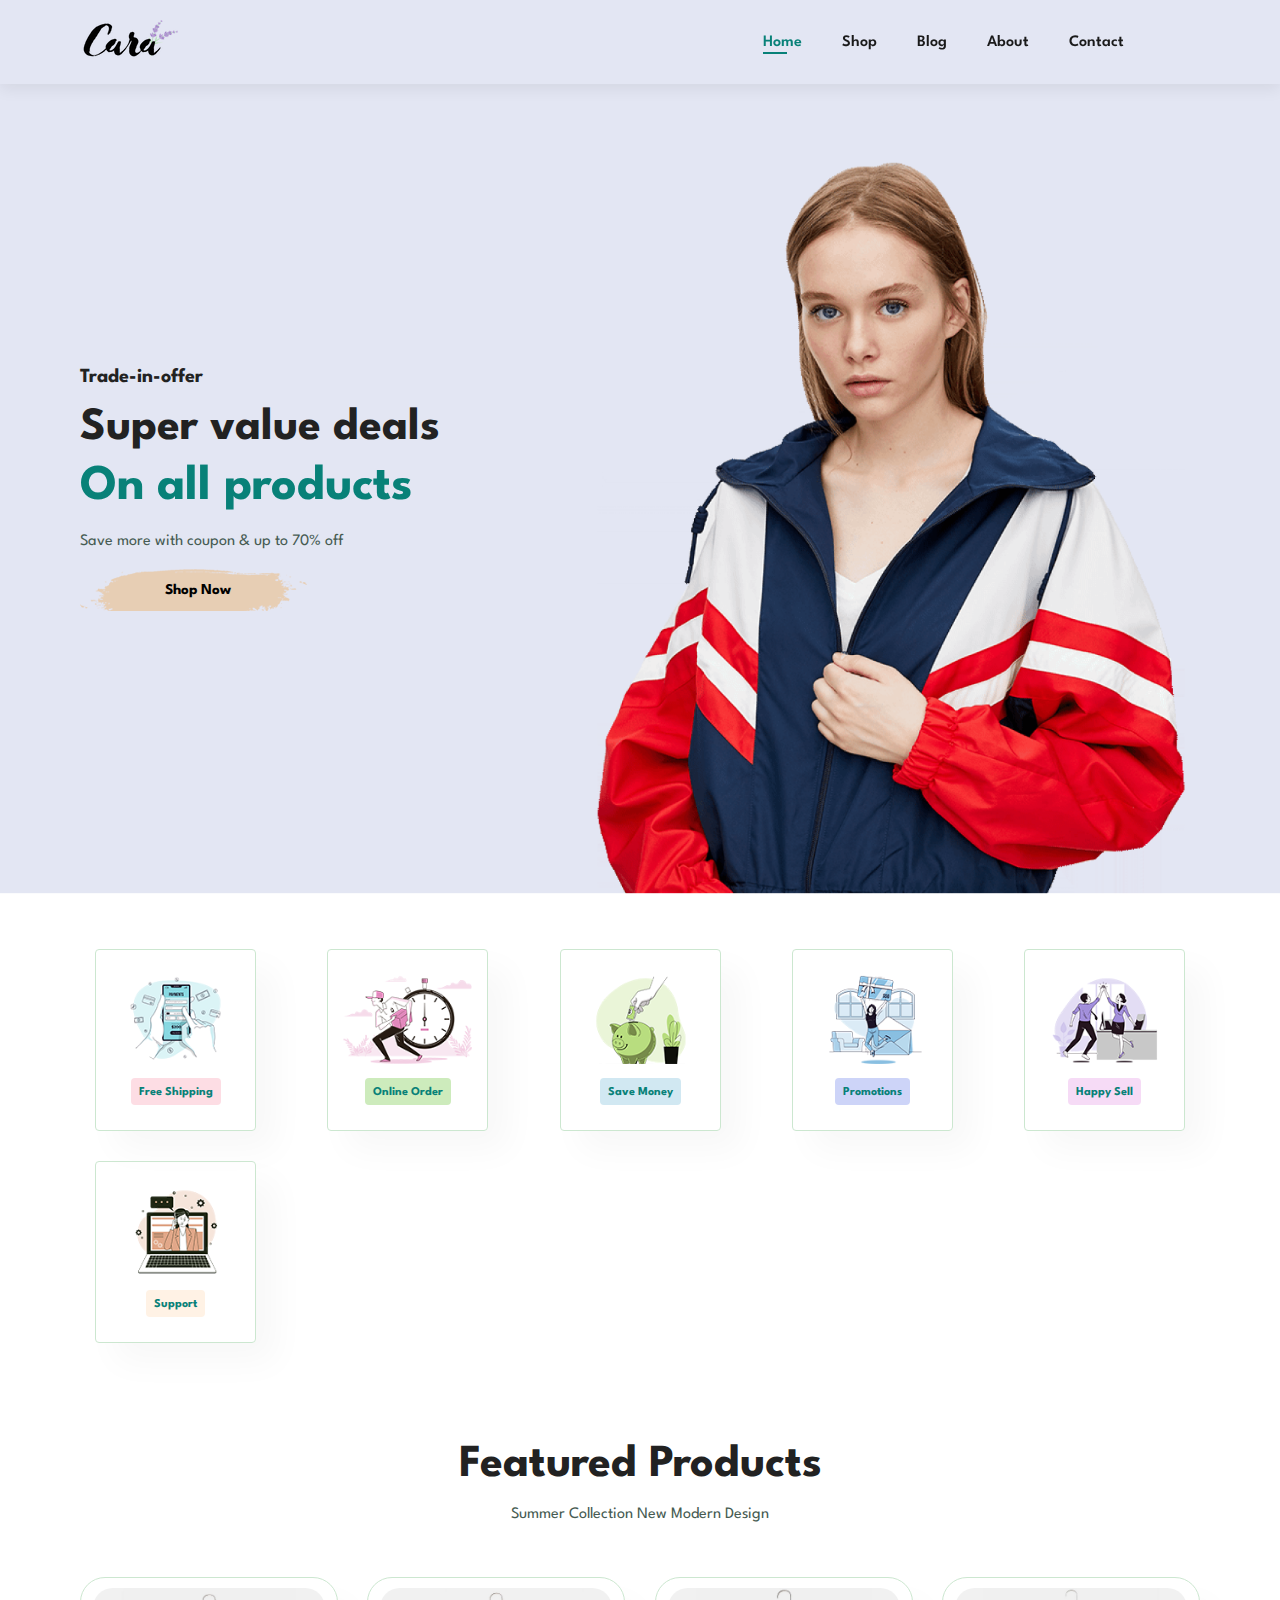
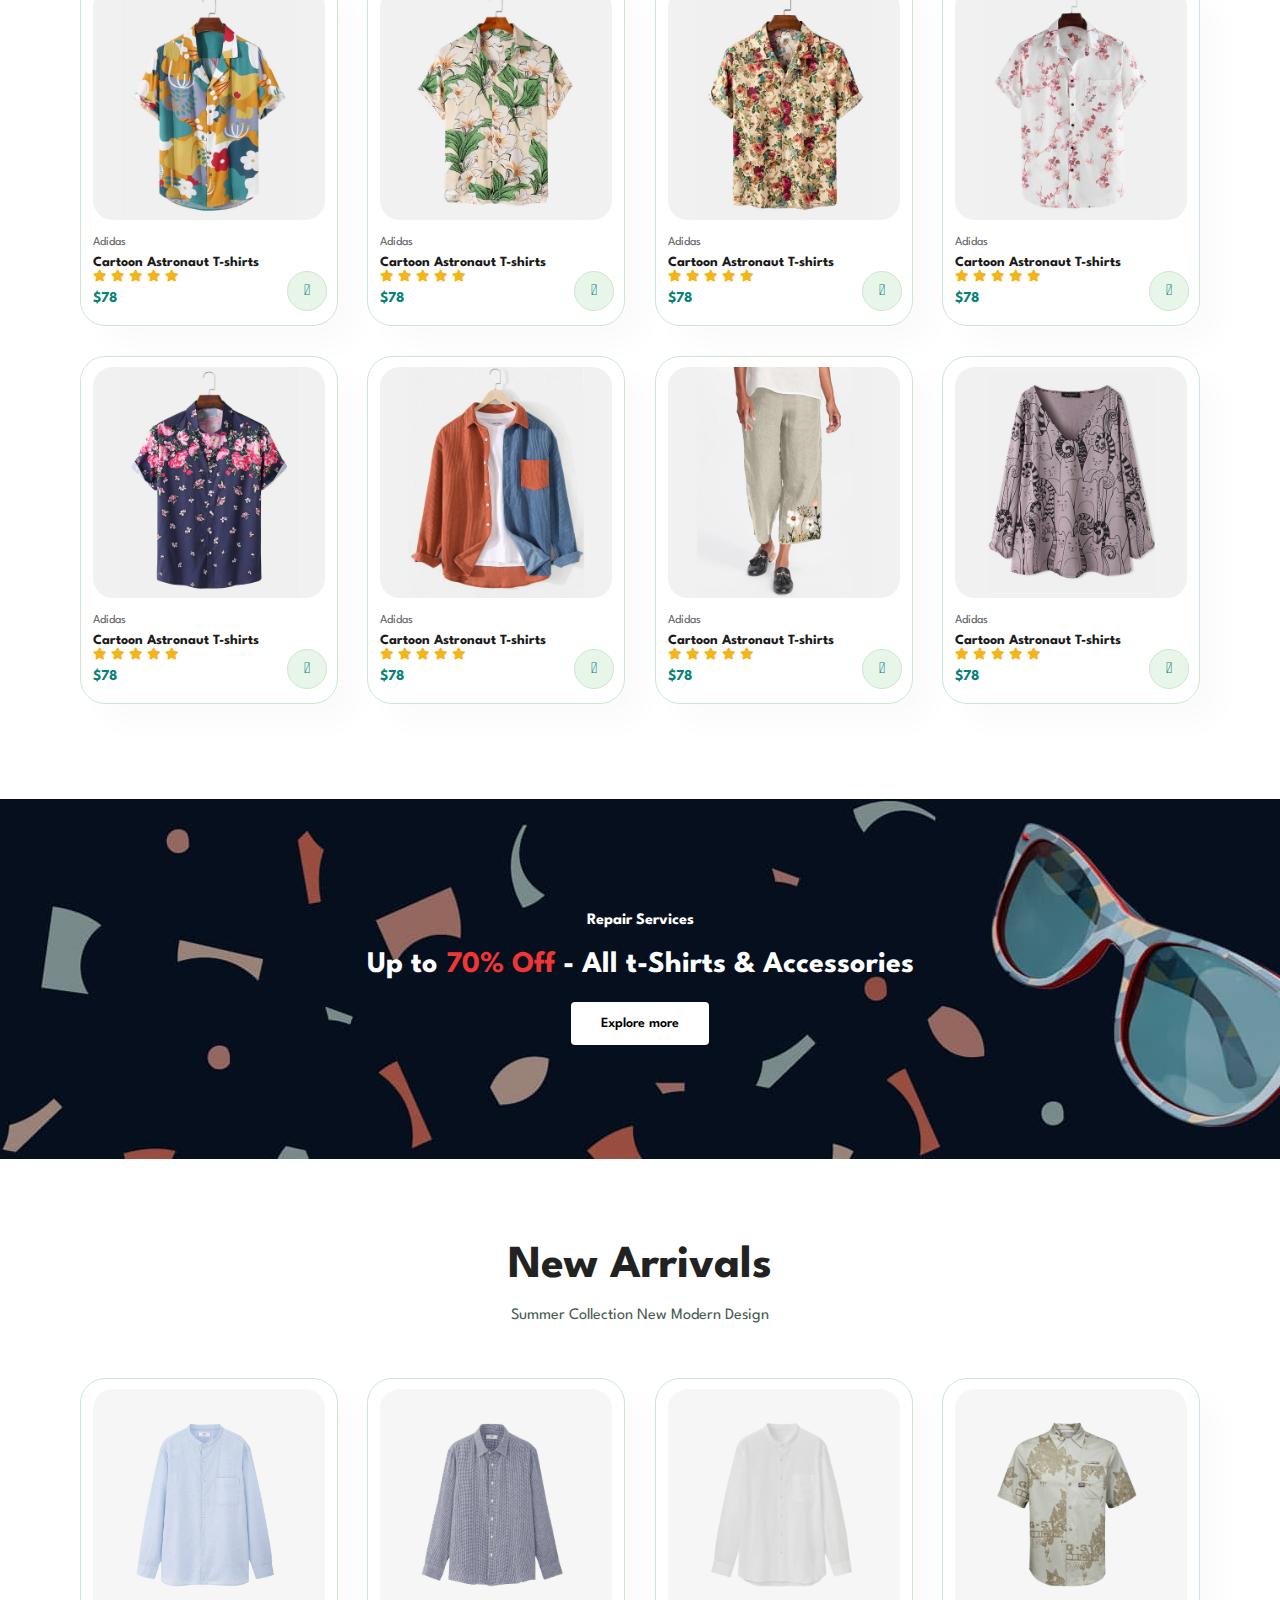
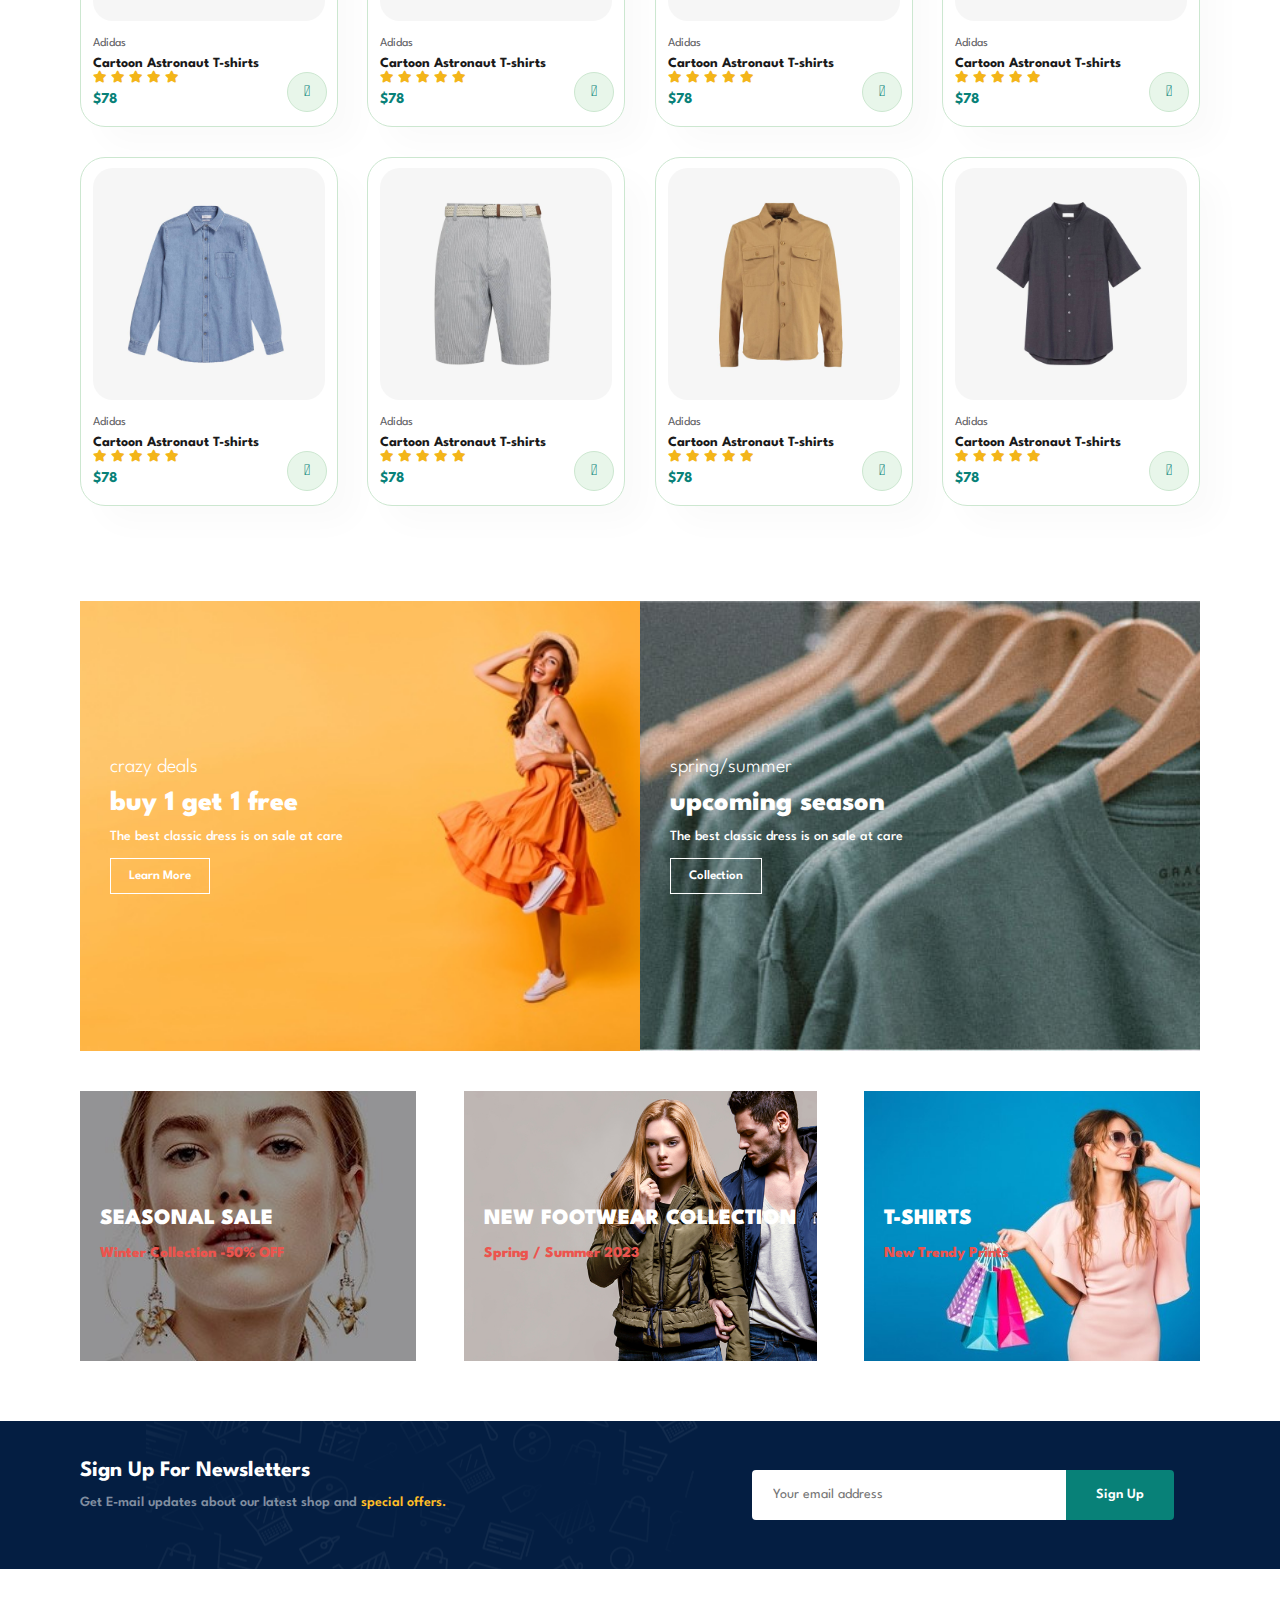
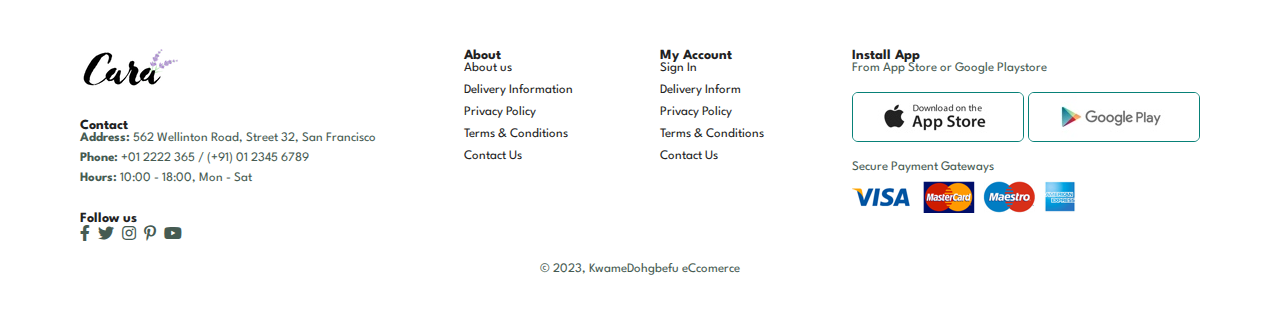
==== commit c14695a1: "working on the shopping page" ====
--- a/index.html
+++ b/index.html
@@ -92,7 +92,7 @@
                         </div>
                         <h4>$78</h4>
                     </div>
-                    <a href="#" > <i class="clafal fa-shopping-cart cart"></i> </a>
+                    <a href="#" > <i class="fal fa-shopping-cart cart"></i> </a>
                 </div>
 
                 <div class="pro">
@@ -109,7 +109,7 @@
                         </div>
                         <h4>$78</h4>
                     </div>
-                    <a href="#" > <i class="clafal fa-shopping-cart cart"></i> </a>
+                    <a href="#" > <i class="fal fa-shopping-cart cart"></i> </a>
                 </div>
 
                 <div class="pro">
@@ -126,7 +126,7 @@
                         </div>
                         <h4>$78</h4>
                     </div>
-                    <a href="#" > <i class="clafal fa-shopping-cart cart"></i> </a>
+                    <a href="#" > <i class="fal fa-shopping-cart cart"></i> </a>
                 </div>
 
                 <div class="pro">
@@ -143,7 +143,7 @@
                         </div>
                         <h4>$78</h4>
                     </div>
-                    <a href="#" > <i class="clafal fa-shopping-cart cart"></i> </a>
+                    <a href="#" > <i class="fal fa-shopping-cart cart"></i> </a>
                 </div>
 
                 <div class="pro">
@@ -160,7 +160,7 @@
                         </div>
                         <h4>$78</h4>
                     </div>
-                    <a href="#" > <i class="clafal fa-shopping-cart cart"></i> </a>
+                    <a href="#" > <i class="fal fa-shopping-cart cart"></i> </a>
                 </div>
 
                 <div class="pro">
@@ -177,7 +177,7 @@
                         </div>
                         <h4>$78</h4>
                     </div>
-                    <a href="#" > <i class="clafal fa-shopping-cart cart"></i> </a>
+                    <a href="#" > <i class="fal fa-shopping-cart cart"></i> </a>
                 </div>
 
                 <div class="pro">
@@ -194,7 +194,7 @@
                         </div>
                         <h4>$78</h4>
                     </div>
-                    <a href="#" > <i class="clafal fa-shopping-cart cart"></i> </a>
+                    <a href="#" > <i class="fal fa-shopping-cart cart"></i> </a>
                 </div>
 
                 <div class="pro">
@@ -211,7 +211,7 @@
                         </div>
                         <h4>$78</h4>
                     </div>
-                    <a href="#" > <i class="clafal fa-shopping-cart cart"></i> </a>
+                    <a href="#" > <i class="fal fa-shopping-cart cart"></i> </a>
                 </div>
             </div>
         </section>
@@ -241,7 +241,7 @@
                         </div>
                         <h4>$78</h4>
                     </div>
-                    <a href="#" > <i class="clafal fa-shopping-cart cart"></i> </a>
+                    <a href="#" > <i class="fal fa-shopping-cart cart"></i> </a>
                 </div>
 
                 <div class="pro">
@@ -258,7 +258,7 @@
                         </div>
                         <h4>$78</h4>
                     </div>
-                    <a href="#" > <i class="clafal fa-shopping-cart cart"></i> </a>
+                    <a href="#" > <i class="fal fa-shopping-cart cart"></i> </a>
                 </div>
 
                 <div class="pro">
@@ -275,7 +275,7 @@
                         </div>
                         <h4>$78</h4>
                     </div>
-                    <a href="#" > <i class="clafal fa-shopping-cart cart"></i> </a>
+                    <a href="#" > <i class="fal fa-shopping-cart cart"></i> </a>
                 </div>
 
                 <div class="pro">
@@ -292,7 +292,7 @@
                         </div>
                         <h4>$78</h4>
                     </div>
-                    <a href="#" > <i class="clafal fa-shopping-cart cart"></i> </a>
+                    <a href="#" > <i class="fal fa-shopping-cart cart"></i> </a>
                 </div>
 
                 <div class="pro">
@@ -309,7 +309,7 @@
                         </div>
                         <h4>$78</h4>
                     </div>
-                    <a href="#" > <i class="clafal fa-shopping-cart cart"></i> </a>
+                    <a href="#" > <i class="fal fa-shopping-cart cart"></i> </a>
                 </div>
 
                 <div class="pro">
@@ -326,7 +326,7 @@
                         </div>
                         <h4>$78</h4>
                     </div>
-                    <a href="#" > <i class="clafal fa-shopping-cart cart"></i> </a>
+                    <a href="#" > <i class="fal fa-shopping-cart cart"></i> </a>
                 </div>
 
                 <div class="pro">
@@ -343,7 +343,7 @@
                         </div>
                         <h4>$78</h4>
                     </div>
-                    <a href="#" > <i class="clafal fa-shopping-cart cart"></i> </a>
+                    <a href="#" > <i class="fal fa-shopping-cart cart"></i> </a>
                 </div>
 
                 <div class="pro">
@@ -360,7 +360,7 @@
                         </div>
                         <h4>$78</h4>
                     </div>
-                    <a href="#" > <i class="clafal fa-shopping-cart cart"></i> </a>
+                    <a href="#" > <i class="fal fa-shopping-cart cart"></i> </a>
                 </div>
             </div>
         </section>
--- a/style.css
+++ b/style.css
@@ -623,4 +623,150 @@
     justify-content: center;
   }
 
-}+  #banner {
+    height: 20vh;
+  }
+
+  #sm-banner .banner-box{
+    min-width: 100%;
+    height: 30vh;
+  }
+
+  #banner3{
+    padding: 0 40px;
+  }
+
+  #banner3 .banner-box{
+    width: 28%;
+  }
+
+  #newsletter .form{
+    width: 70%;
+  }
+}
+
+@media (max-width: 477px){
+  .section-p1{
+    padding: 20px;
+  }
+  #header{
+    padding: 10px 30px;
+  }
+
+  h1{
+    font-size: 38px;
+  }
+
+  h2{
+    font-size: 32px;
+  }
+
+  #hero{
+    padding: 0 20px;
+    background-position: 55%;
+  }
+
+  #feature{
+    justify-content: space-between;
+  }
+
+  #feature .fe-box {
+    width: 155px;
+    margin: 0 0 15px 0;
+  }
+
+  #product1 .pro{
+    width: 100%;
+  }
+
+  #banner{
+    height: 40vh;
+  }
+
+  #sm-banner .banner-box{
+    height: 40vh;
+  }
+  #sm-banner .banner-box2{
+    margin-top: 20px;
+  }
+
+  #banner3{
+    padding: 0 20px;
+  }
+
+  #banner3 .banner-box{
+    width: 100%;
+  }
+
+  #newsletter{
+    padding: 40px 20px;
+  }
+
+  #newsletter .form{
+    width: 100%;
+  }
+
+  #newsletter input{
+    width: 64.5%;
+  }
+
+  #footer .copyright {
+    text-align: start;
+  }
+
+}
+
+
+/* Shop Page*/
+#page-header{
+  background-image: url("img/banner/b1.jpg");
+  width: 100%;
+  height: 40vh;
+  background-size: cover;
+  display: flex;
+  justify-content: center;
+  text-align: center;
+  flex-direction: column;
+  position: 14px;
+}
+
+#page-header h2,
+#page-header p{
+  color: #fff;
+}
+
+#pagination{
+  text-align: center;
+}
+
+#pagination a{
+  text-decoration: none;
+  background-color: #088178;
+  padding: 15px 20px;
+  border-radius: 4px;
+  color: #fff;
+  font-weight: 600;
+}
+
+#pagination a i{
+  font-size: 16px;
+  font-weight: 600;
+}
+
+
+/*Single Product */
+#prodetails .single-pro-image {
+  width: 40%;
+  margin-right: 50px; 
+}
+
+.small-img-group{
+  display: flex;
+  justify-content: space-between;
+}
+
+.small-img-col{
+  flex-basis: 24%;
+  cursor: pointer;
+}
+
